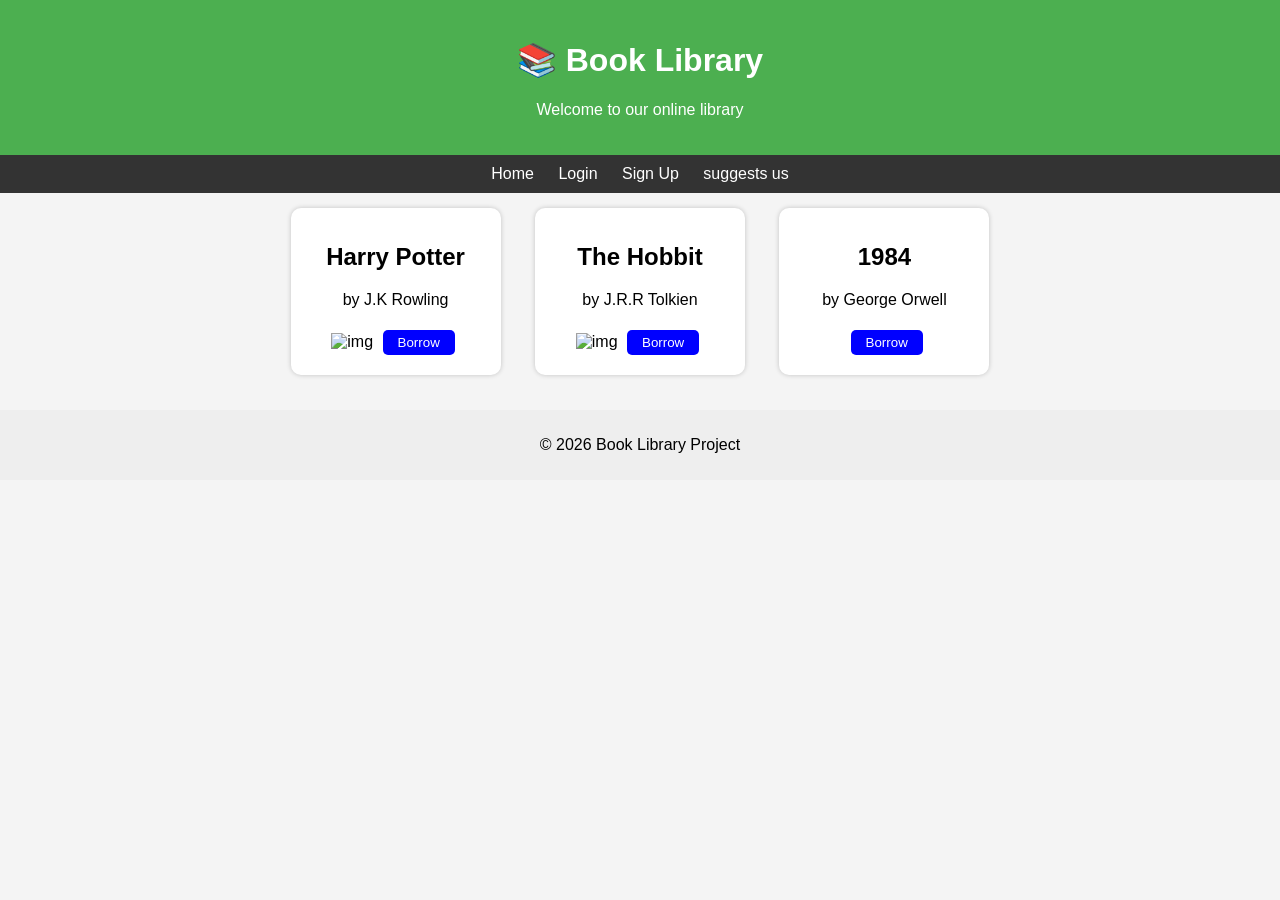
==== website/pages/index.html @ df82f5ec "coomit46" ====
<!DOCTYPE html>
<html lang="en">
<head>
  <link rel="icon" href="../favicon.ico">
  <meta charset="UTF-8">
  <title>Book Library</title>

  <link rel="stylesheet" href="index.css">
</head>

<body>

  
  <header>
    <h1>📚 Book Library</h1>
    <p>Welcome to our online library</p>
  </header>

 
  <nav>
    <a href="index.html">Home</a>
    <a href="login.html">Login</a>
    <a href="signup.html">Sign Up</a>
    <a href="suggests.html">suggests us</a>
  </nav>


  <main>

    <div class="book">
      <h2>Harry Potter</h2>
      <p>by J.K Rowling</p>
         <img src="https://m.media-amazon.com/images/M/MV5BNTU1MzgyMDMtMzBlZS00YzczLThmYWEtMjU3YmFlOWEyMjE1XkEyXkFqcGc@._V1_.jpg" alt="img">

      <button>Borrow</button>
      
      
    </div>

    <div class="book">
      <h2>The Hobbit</h2>
      <p>by J.R.R Tolkien</p>
      <img src="https://m.media-amazon.com/images/S/compressed.photo.goodreads.com/books/1546071216i/5907.jpg" alt="img">

      <button>Borrow</button>

    </div>

    <div class="book">
      <h2>1984</h2>
      <p>by George Orwell</p>
       <img src="https://encrypted-tbn0.gstatic.com/images?q=tbn:ANd9GcS-lsizGS00oXHUujdAeZ_m2kyVVmBRr846rwcFXzANfjwEyo9XVtNKgRlhsvxz5xvN5Ve6pr5KyngOcOyVa1NUT2010dpXwdIG1RcNrg&s=10" alt="">
      <button>Borrow</button>


    </div>

  </main>

  
  <footer>
    <p>© 2026 Book Library Project</p>
  </footer>

</body>
</html>
---- website/pages/index.css ----
body {
  font-family: Arial;
  margin: 0;
  background: #f4f4f4;
  text-align: center;
}


header {
  background: #4CAF50;
  color: white;
  padding: 20px;
}


nav {
  background: #333;
  padding: 10px;
}

nav a {
  color: white;
  margin: 10px;
  text-decoration: none;
}


.book {
  display: inline-block;
  background: white;
  margin: 15px;
  padding: 15px;
  width: 180px;
  border-radius: 10px;
  box-shadow: 0 0 5px rgba(0,0,0,0.2);
}


button {
  margin: 5px;
  padding: 5px 15px;
  border: none;
  background: blue;
  color: white;
  border-radius: 5px;
  cursor: pointer;
}

button:hover {
  background: darkblue;
}


footer {
  margin-top: 20px;
  background: #eee;
  padding: 10px;
}

  img {
  width: 150px;
}
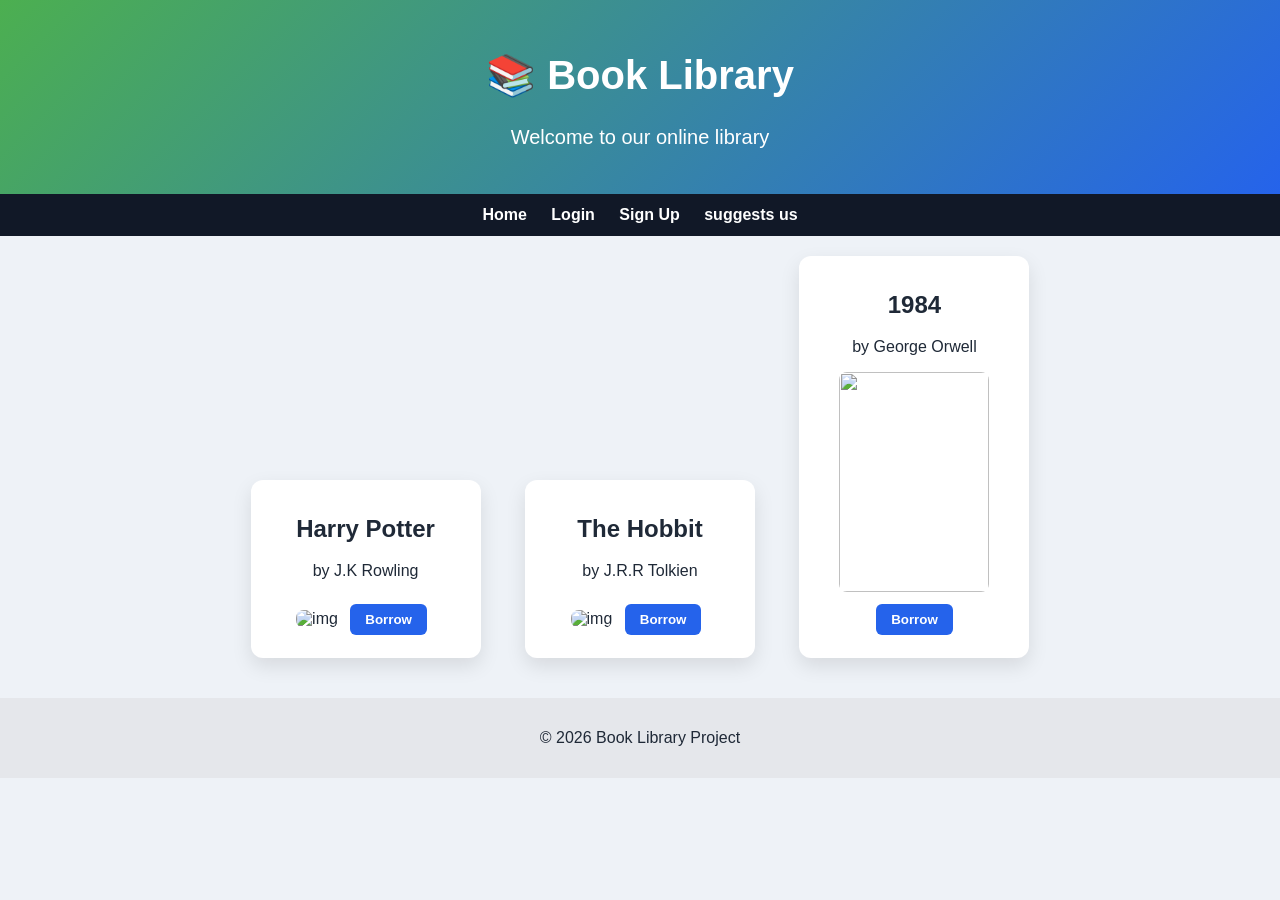
==== commit ea2ceac5: "commit 48" ====
--- a/website/pages/index.html
+++ b/website/pages/index.html
@@ -7,6 +7,32 @@
 
   <link rel="stylesheet" href="index.css">
 </head>
+<script>
+function borrowBook() {
+
+    const name = prompt("Enter your name:");
+    if (!name) return;
+
+    const borrowDate = prompt("Enter borrow date (YYYY-MM-DD):");
+    if (borrowDate === "" || borrowDate.length !== 10) {
+        alert("Invalid borrow date!");
+        return;
+    }
+
+    const returnDate = prompt("Enter return date (YYYY-MM-DD):");
+    if (returnDate === "" || returnDate.length !== 10) {
+        alert("Invalid return date!");
+        return;
+    }
+
+    alert(
+        "Borrow confirmed!\n" +
+        "Name: " + name + "\n" +
+        "Borrow date: " + borrowDate + "\n" +
+        "Return date: " + returnDate
+    );
+}
+</script>
 
 <body>
 
@@ -27,33 +53,36 @@
 
   <main>
 
-    <div class="book">
+    <div id="b1" class="book">
       <h2>Harry Potter</h2>
       <p>by J.K Rowling</p>
          <img src="https://m.media-amazon.com/images/M/MV5BNTU1MzgyMDMtMzBlZS00YzczLThmYWEtMjU3YmFlOWEyMjE1XkEyXkFqcGc@._V1_.jpg" alt="img">
 
-      <button>Borrow</button>
+      <button onclick="borrowBook()">Borrow</button>
       
       
     </div>
 
-    <div class="book">
+    <div id="b2"  class="book">
       <h2>The Hobbit</h2>
       <p>by J.R.R Tolkien</p>
       <img src="https://m.media-amazon.com/images/S/compressed.photo.goodreads.com/books/1546071216i/5907.jpg" alt="img">
 
-      <button>Borrow</button>
+      <button onclick="borrowBook()">Borrow</button>
 
     </div>
 
-    <div class="book">
+    <div id="b3" class="book">
       <h2>1984</h2>
       <p>by George Orwell</p>
        <img src="https://encrypted-tbn0.gstatic.com/images?q=tbn:ANd9GcS-lsizGS00oXHUujdAeZ_m2kyVVmBRr846rwcFXzANfjwEyo9XVtNKgRlhsvxz5xvN5Ve6pr5KyngOcOyVa1NUT2010dpXwdIG1RcNrg&s=10" alt="">
-      <button>Borrow</button>
+     <button onclick="borrowBook()">Borrow</button>
 
 
     </div>
+   
+      
+  
 
   </main>
 
--- a/website/pages/index.css
+++ b/website/pages/index.css
@@ -1,63 +1,81 @@
 body {
   font-family: Arial;
   margin: 0;
-  background: #f4f4f4;
+  background: #eef2f7;
   text-align: center;
+  color: #1f2937;
 }
 
 
 header {
-  background: #4CAF50;
+  background: linear-gradient(135deg, #4CAF50, #2563eb);
   color: white;
-  padding: 20px;
+  padding: 25px;
+  font-size: 20px;
 }
 
 
 nav {
-  background: #333;
-  padding: 10px;
+  background: #111827;
+  padding: 12px;
 }
 
 nav a {
   color: white;
   margin: 10px;
   text-decoration: none;
+  font-weight: bold;
+}
+
+nav a:hover {
+  color: #60a5fa;
 }
 
 
 .book {
   display: inline-block;
   background: white;
-  margin: 15px;
+  margin: 20px;
   padding: 15px;
-  width: 180px;
-  border-radius: 10px;
-  box-shadow: 0 0 5px rgba(0,0,0,0.2);
+  width: 200px;
+  border-radius: 12px;
+  box-shadow: 0 8px 20px rgba(0,0,0,0.1);
+  transition: 0.3s;
+}
+
+.book:hover {
+  transform: translateY(-5px);
+}
+
+
+img {
+  width: 150px;
+  height: 220px;
+  object-fit: cover;
+  border-radius: 8px;
 }
 
 
 button {
-  margin: 5px;
-  padding: 5px 15px;
+  margin: 8px;
+  padding: 8px 15px;
   border: none;
-  background: blue;
+  background: #2563eb;
   color: white;
-  border-radius: 5px;
+  border-radius: 6px;
   cursor: pointer;
+  font-weight: bold;
+  transition: 0.2s;
 }
 
 button:hover {
-  background: darkblue;
+  background: #1e40af;
+  transform: scale(1.05);
 }
 
 
 footer {
   margin-top: 20px;
-  background: #eee;
-  padding: 10px;
-}
-
-  img {
-  width: 150px;
-}
-
+  background: #e5e7eb;
+  padding: 15px;
+}
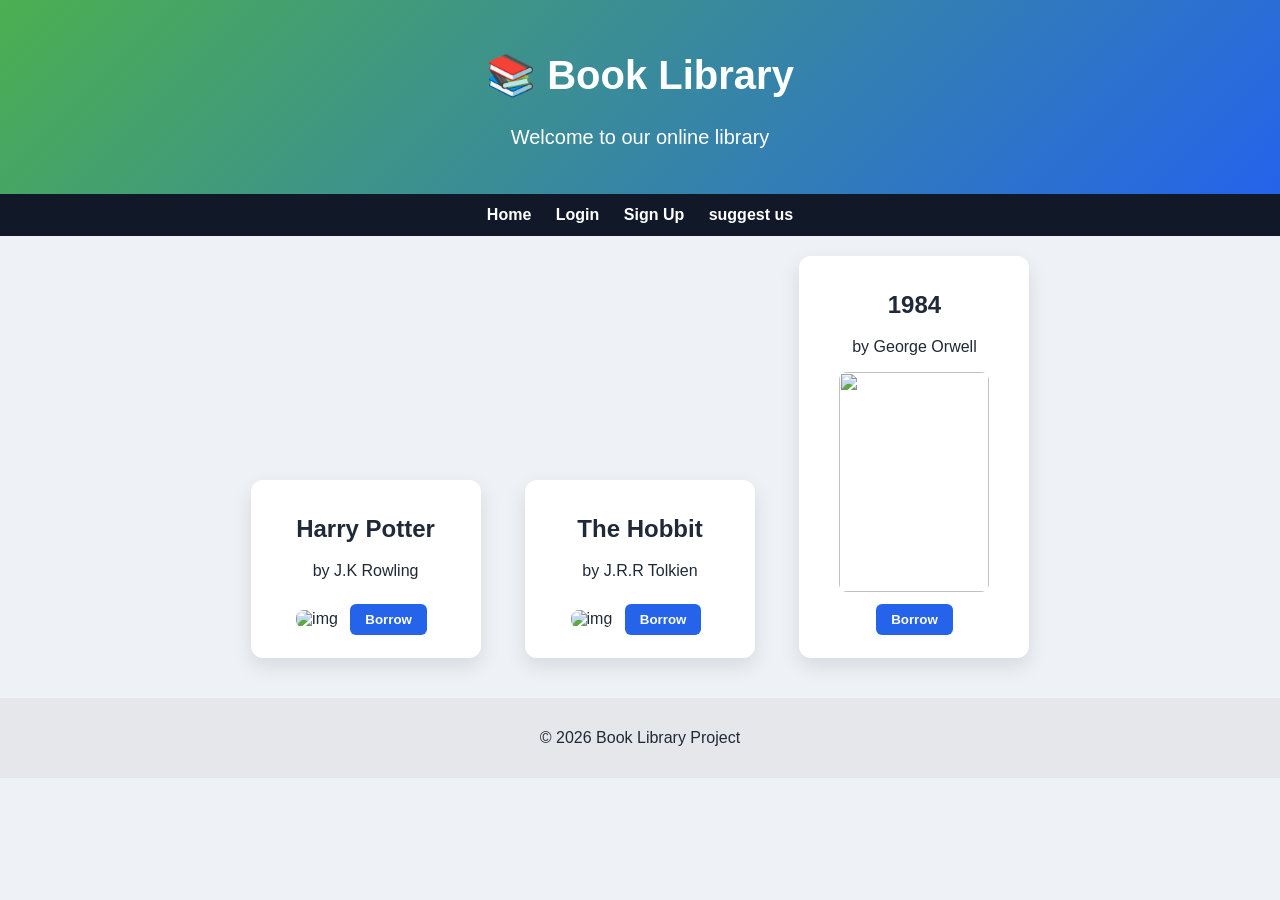
==== commit e1bfacf7: "coomit51" ====
--- a/website/pages/index.html
+++ b/website/pages/index.html
@@ -47,7 +47,7 @@
     <a href="index.html">Home</a>
     <a href="login.html">Login</a>
     <a href="signup.html">Sign Up</a>
-    <a href="suggests.html">suggests us</a>
+    <a href="suggests.html">suggest us</a>
   </nav>
 
 
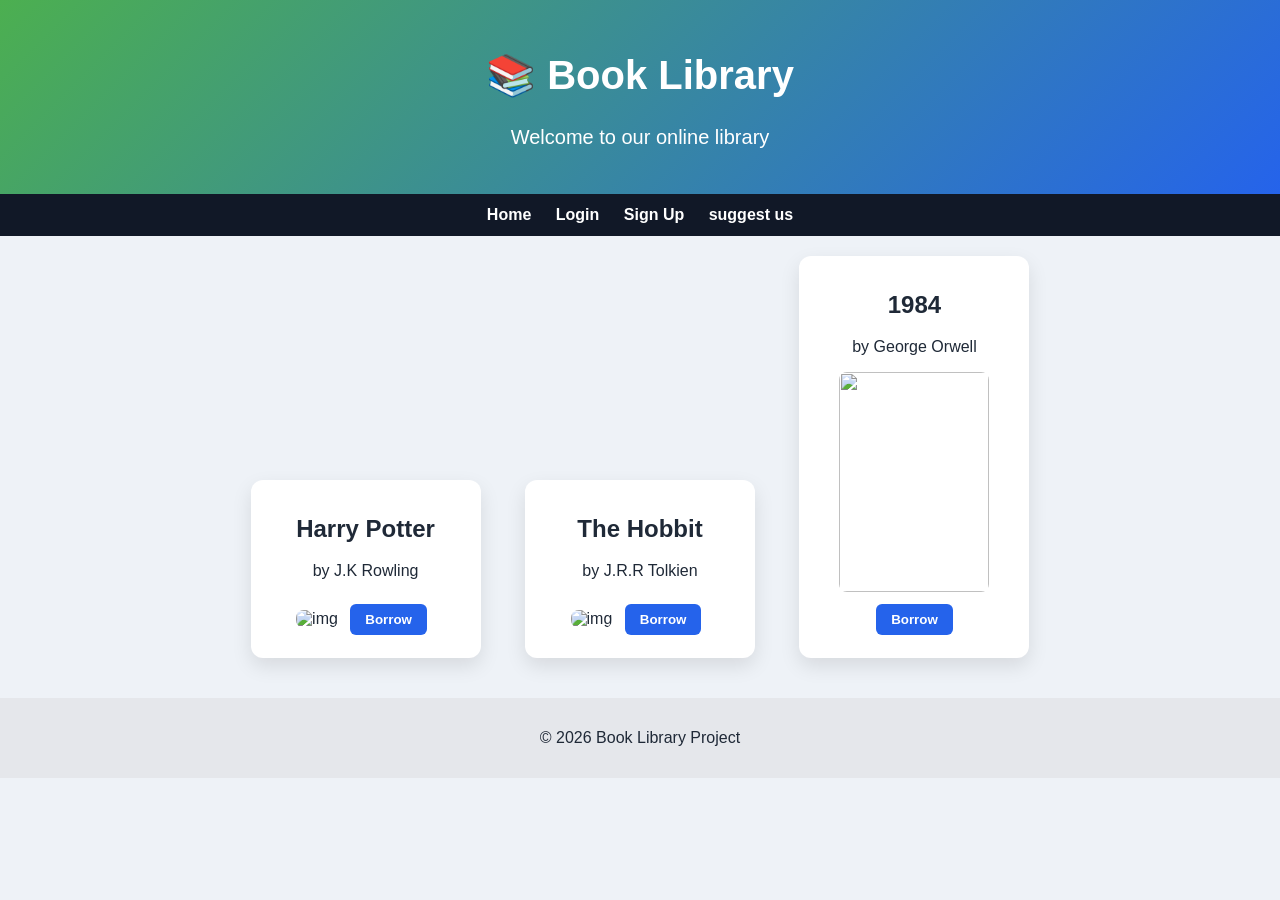
==== commit 96aa9931: "commit 55" ====
--- a/website/pages/index.html
+++ b/website/pages/index.html
@@ -7,32 +7,7 @@
 
   <link rel="stylesheet" href="index.css">
 </head>
-<script>
-function borrowBook() {
 
-    const name = prompt("Enter your name:");
-    if (!name) return;
-
-    const borrowDate = prompt("Enter borrow date (YYYY-MM-DD):");
-    if (borrowDate === "" || borrowDate.length !== 10) {
-        alert("Invalid borrow date!");
-        return;
-    }
-
-    const returnDate = prompt("Enter return date (YYYY-MM-DD):");
-    if (returnDate === "" || returnDate.length !== 10) {
-        alert("Invalid return date!");
-        return;
-    }
-
-    alert(
-        "Borrow confirmed!\n" +
-        "Name: " + name + "\n" +
-        "Borrow date: " + borrowDate + "\n" +
-        "Return date: " + returnDate
-    );
-}
-</script>
 
 <body>
 
@@ -50,7 +25,7 @@
     <a href="suggests.html">suggest us</a>
   </nav>
 
-
+  
   <main>
 
     <div id="b1" class="book">
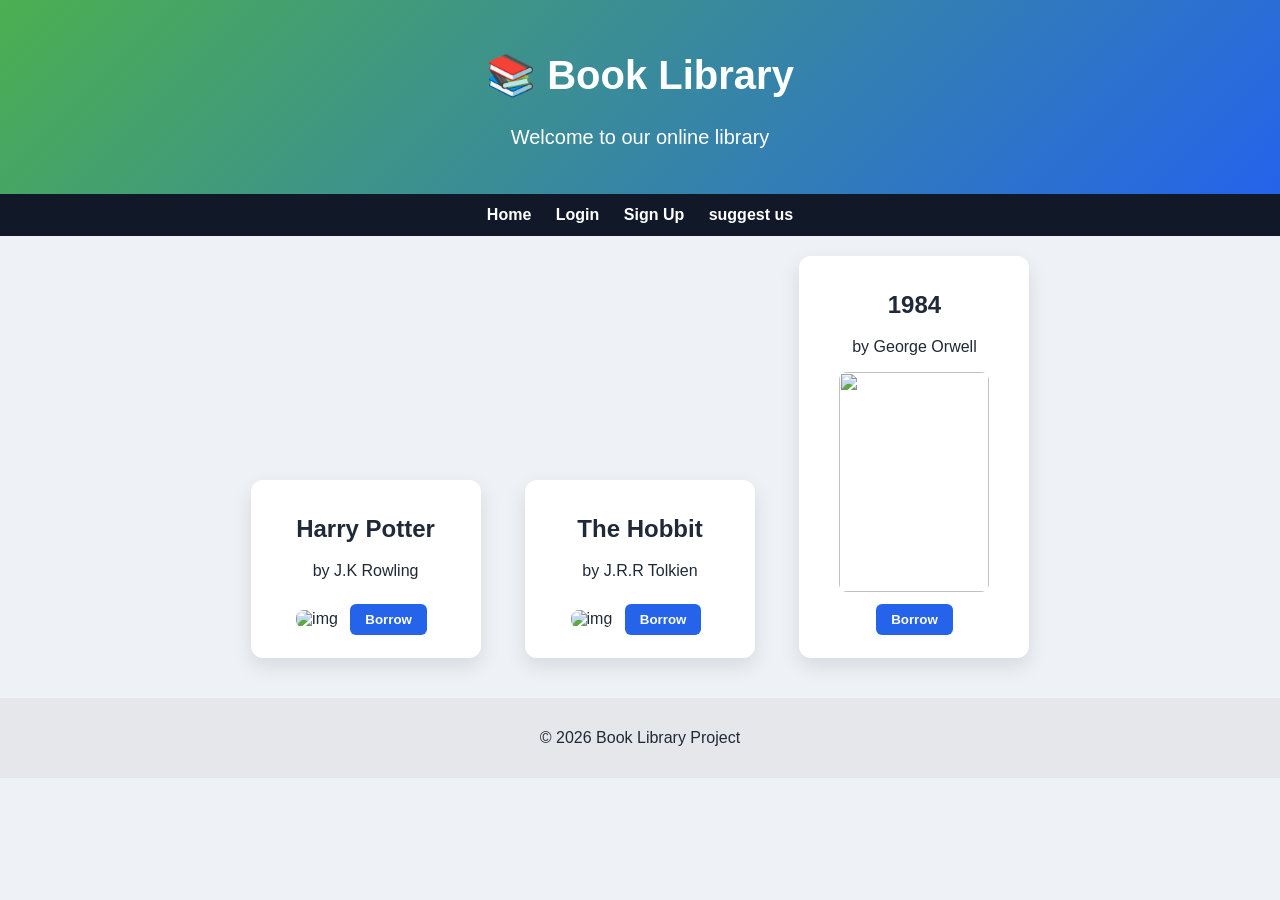
==== commit 6675f68d: "commit66" ====
--- a/website/pages/index.html
+++ b/website/pages/index.html
@@ -21,7 +21,7 @@
   <nav>
     <a href="index.html">Home</a>
     <a href="login.html">Login</a>
-    <a href="signup.html">Sign Up</a>
+    <a href="signup.html">Sign Up</a> 
     <a href="suggests.html">suggest us</a>
   </nav>
 
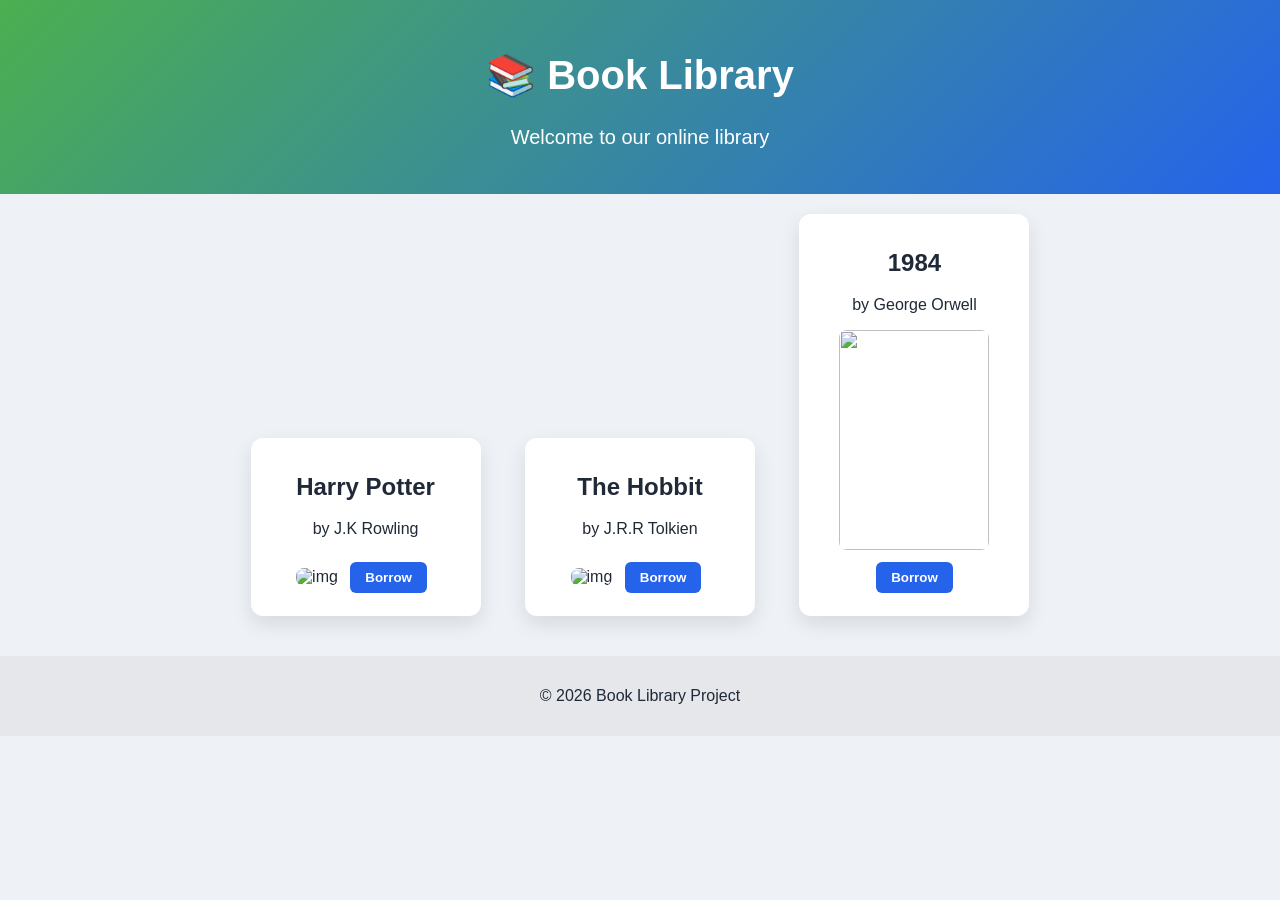
==== commit 0b9ca6e3: "commit666" ====
--- a/website/pages/index.html
+++ b/website/pages/index.html
@@ -17,14 +17,6 @@
     <p>Welcome to our online library</p>
   </header>
 
- 
-  <nav>
-    <a href="index.html">Home</a>
-    <a href="login.html">Login</a>
-    <a href="signup.html">Sign Up</a> 
-    <a href="suggests.html">suggest us</a>
-  </nav>
-
   
   <main>
 
@@ -33,7 +25,7 @@
       <p>by J.K Rowling</p>
          <img src="https://m.media-amazon.com/images/M/MV5BNTU1MzgyMDMtMzBlZS00YzczLThmYWEtMjU3YmFlOWEyMjE1XkEyXkFqcGc@._V1_.jpg" alt="img">
 
-      <button onclick="borrowBook()">Borrow</button>
+      <button id="borrowButton1">Borrow</button>
       
       
     </div>
@@ -43,7 +35,7 @@
       <p>by J.R.R Tolkien</p>
       <img src="https://m.media-amazon.com/images/S/compressed.photo.goodreads.com/books/1546071216i/5907.jpg" alt="img">
 
-      <button onclick="borrowBook()">Borrow</button>
+      <button id="borrowButton2">Borrow</button>
 
     </div>
 
@@ -51,7 +43,7 @@
       <h2>1984</h2>
       <p>by George Orwell</p>
        <img src="https://encrypted-tbn0.gstatic.com/images?q=tbn:ANd9GcS-lsizGS00oXHUujdAeZ_m2kyVVmBRr846rwcFXzANfjwEyo9XVtNKgRlhsvxz5xvN5Ve6pr5KyngOcOyVa1NUT2010dpXwdIG1RcNrg&s=10" alt="">
-     <button onclick="borrowBook()">Borrow</button>
+     <button id="borrowButton3">Borrow</button>
 
 
     </div>
@@ -60,7 +52,7 @@
   
 
   </main>
-
+  <script type="module" src="index.js"></script>
   
   <footer>
     <p>© 2026 Book Library Project</p>
--- a/website/pages/index.css
+++ b/website/pages/index.css
@@ -78,4 +78,51 @@
   margin-top: 20px;
   background: #e5e7eb;
   padding: 15px;
+}
+
+.barDiv {
+  background: #111827;
+  height: 55px;
+  display: flex;
+  justify-content: space-between;
+  align-items: center;
+  padding: 0 45px;
+  box-sizing: border-box;
+}
+
+.barLeftA {
+  color: white;
+  font-size: 20px;
+  font-weight: bold;
+  text-decoration: none;
+}
+
+.barRightDiv {
+  display: flex;
+  gap: 18px;
+  align-items: center;
+}
+
+.barRightDiv a {
+  color: white;
+  text-decoration: none;
+  font-weight: bold;
+}
+
+.barRightDiv a:hover {
+  color: #60a5fa;
+}
+
+.barRightDiv div {
+  color: white;
+  font-weight: bold;
+}
+
+.barRightDiv button {
+  background: #ef4444;
+  margin: 0;
+}
+
+.barRightDiv button:hover {
+  background: #dc2626;
 }
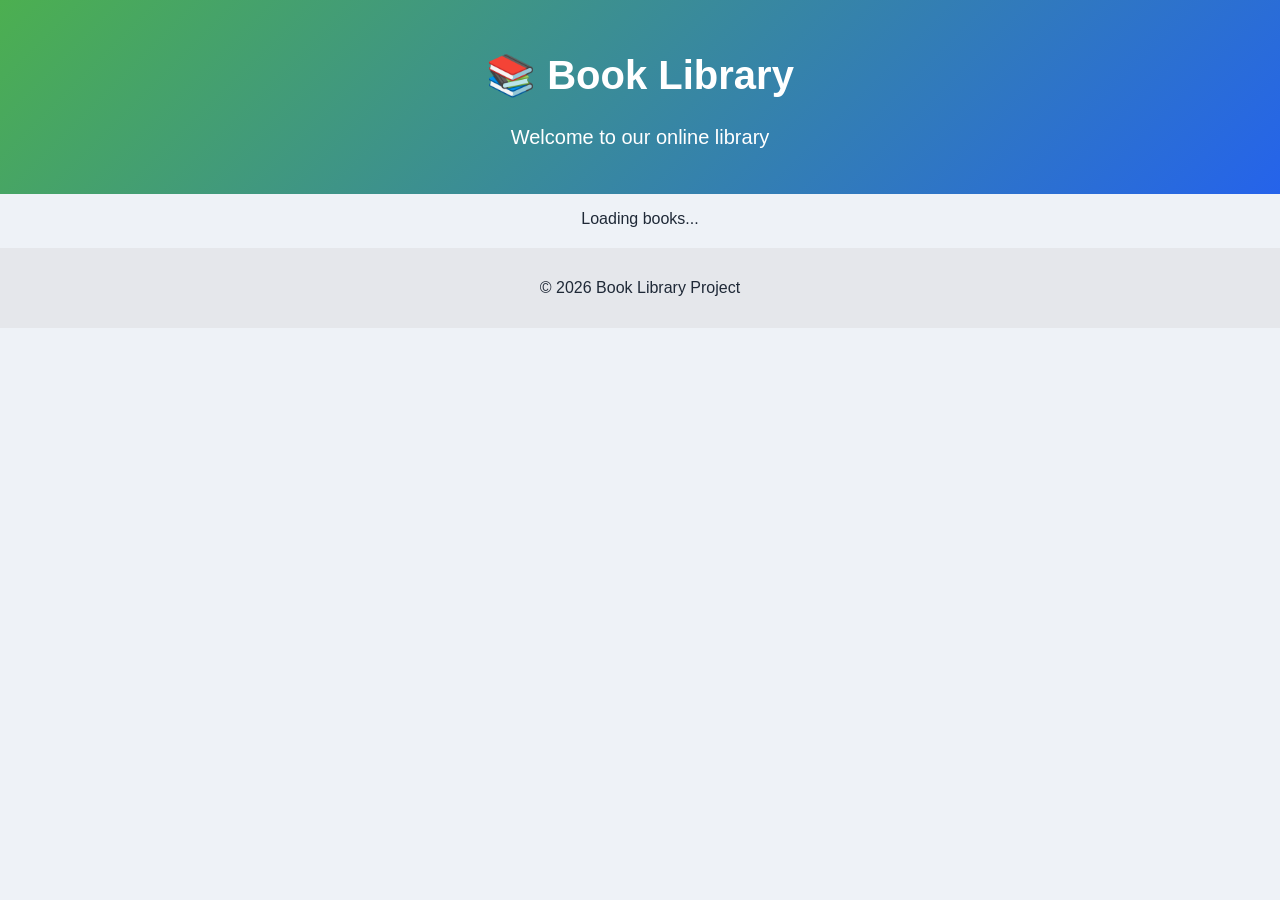
==== commit 833b5e5d: "COMMIT110" ====
--- a/website/pages/index.html
+++ b/website/pages/index.html
@@ -4,59 +4,22 @@
   <link rel="icon" href="../favicon.ico">
   <meta charset="UTF-8">
   <title>Book Library</title>
-
   <link rel="stylesheet" href="index.css">
 </head>
-
-
 <body>
-
-  
   <header>
     <h1>📚 Book Library</h1>
     <p>Welcome to our online library</p>
   </header>
 
-  
-  <main>
+  <main id="booksContainer">
+    <p id="booksLoading">Loading books...</p>
+  </main>
 
-    <div id="b1" class="book">
-      <h2>Harry Potter</h2>
-      <p>by J.K Rowling</p>
-         <img src="https://m.media-amazon.com/images/M/MV5BNTU1MzgyMDMtMzBlZS00YzczLThmYWEtMjU3YmFlOWEyMjE1XkEyXkFqcGc@._V1_.jpg" alt="img">
+  <script type="module" src="index.js"></script>
 
-      <button id="borrowButton1">Borrow</button>
-      
-      
-    </div>
-
-    <div id="b2"  class="book">
-      <h2>The Hobbit</h2>
-      <p>by J.R.R Tolkien</p>
-      <img src="https://m.media-amazon.com/images/S/compressed.photo.goodreads.com/books/1546071216i/5907.jpg" alt="img">
-
-      <button id="borrowButton2">Borrow</button>
-
-    </div>
-
-    <div id="b3" class="book">
-      <h2>1984</h2>
-      <p>by George Orwell</p>
-       <img src="https://encrypted-tbn0.gstatic.com/images?q=tbn:ANd9GcS-lsizGS00oXHUujdAeZ_m2kyVVmBRr846rwcFXzANfjwEyo9XVtNKgRlhsvxz5xvN5Ve6pr5KyngOcOyVa1NUT2010dpXwdIG1RcNrg&s=10" alt="">
-     <button id="borrowButton3">Borrow</button>
-
-
-    </div>
-   
-      
-  
-
-  </main>
-  <script type="module" src="index.js"></script>
-  
   <footer>
     <p>© 2026 Book Library Project</p>
   </footer>
-
 </body>
-</html>+</html>
